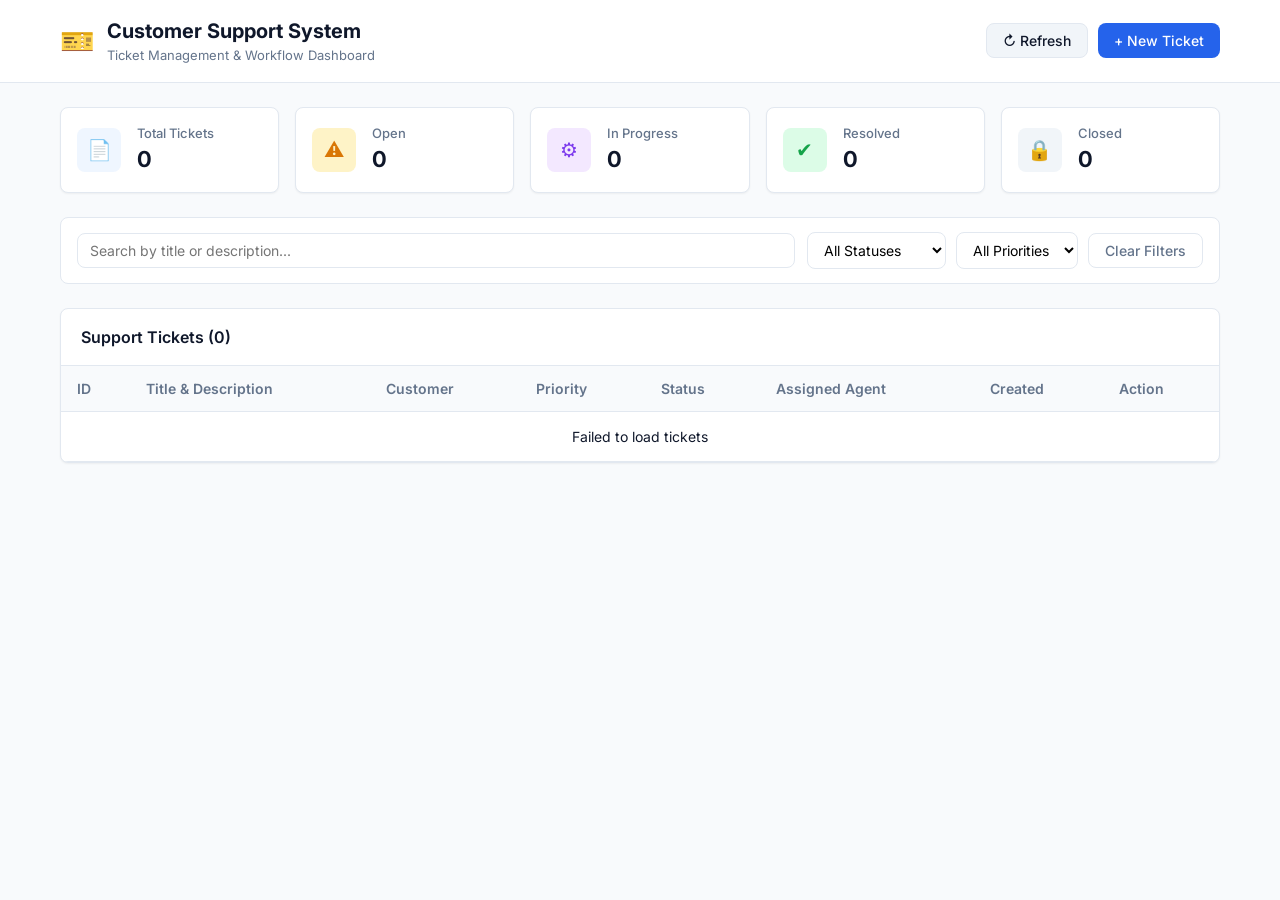
==== backend/src/main/resources/static/index.html @ 7a9b8d9b "refactor: organize project into backend, frontend, database, testing, and docs directories" ====
<!DOCTYPE html>
<html lang="en">
<head>
    <meta charset="UTF-8">
    <meta name="viewport" content="width=device-width, initial-scale=1.0">
    <title>Customer Support Ticket System</title>
    <link rel="stylesheet" href="css/style.css">
    <link rel="preconnect" href="https://fonts.googleapis.com">
    <link rel="preconnect" href="https://fonts.gstatic.com" crossorigin>
    <link href="https://fonts.googleapis.com/css2?family=Inter:wght@400;500;600;700&display=swap" rel="stylesheet">
</head>
<body>
    <header class="header">
        <div class="header-container">
            <div class="logo-area">
                <span class="logo-icon">&#127915;</span>
                <div>
                    <h1>Customer Support System</h1>
                    <p class="subtitle">Ticket Management & Workflow Dashboard</p>
                </div>
            </div>
            <div class="header-actions">
                <button id="btn-refresh" class="btn btn-secondary" onclick="loadDashboard()">&#x21bb; Refresh</button>
                <button id="btn-create-ticket" class="btn btn-primary" onclick="openCreateModal()">+ New Ticket</button>
            </div>
        </div>
    </header>

    <main class="container">
        <!-- Stats Dashboard -->
        <section class="stats-grid">
            <div class="stat-card" onclick="filterByStatus('')">
                <div class="stat-icon total-icon">&#128196;</div>
                <div class="stat-info">
                    <span class="stat-label">Total Tickets</span>
                    <span id="stat-total" class="stat-value">0</span>
                </div>
            </div>
            <div class="stat-card" onclick="filterByStatus('OPEN')">
                <div class="stat-icon open-icon">&#9888;</div>
                <div class="stat-info">
                    <span class="stat-label">Open</span>
                    <span id="stat-open" class="stat-value">0</span>
                </div>
            </div>
            <div class="stat-card" onclick="filterByStatus('IN_PROGRESS')">
                <div class="stat-icon progress-icon">&#9881;</div>
                <div class="stat-info">
                    <span class="stat-label">In Progress</span>
                    <span id="stat-progress" class="stat-value">0</span>
                </div>
            </div>
            <div class="stat-card" onclick="filterByStatus('RESOLVED')">
                <div class="stat-icon resolved-icon">&#10004;</div>
                <div class="stat-info">
                    <span class="stat-label">Resolved</span>
                    <span id="stat-resolved" class="stat-value">0</span>
                </div>
            </div>
            <div class="stat-card" onclick="filterByStatus('CLOSED')">
                <div class="stat-icon closed-icon">&#128274;</div>
                <div class="stat-info">
                    <span class="stat-label">Closed</span>
                    <span id="stat-closed" class="stat-value">0</span>
                </div>
            </div>
        </section>

        <!-- Filters & Search -->
        <section class="filter-section">
            <div class="search-box">
                <input type="text" id="search-input" placeholder="Search by title or description..." oninput="handleSearch()">
            </div>
            <div class="filter-controls">
                <select id="filter-status" onchange="handleFilter()">
                    <option value="">All Statuses</option>
                    <option value="OPEN">OPEN</option>
                    <option value="ASSIGNED">ASSIGNED</option>
                    <option value="IN_PROGRESS">IN PROGRESS</option>
                    <option value="RESOLVED">RESOLVED</option>
                    <option value="CLOSED">CLOSED</option>
                </select>
                <select id="filter-priority" onchange="handleFilter()">
                    <option value="">All Priorities</option>
                    <option value="URGENT">URGENT</option>
                    <option value="HIGH">HIGH</option>
                    <option value="MEDIUM">MEDIUM</option>
                    <option value="LOW">LOW</option>
                </select>
                <button class="btn btn-outline" onclick="resetFilters()">Clear Filters</button>
            </div>
        </section>

        <!-- Ticket Table View -->
        <section class="table-card">
            <div class="table-header">
                <h2>Support Tickets (<span id="ticket-count">0</span>)</h2>
            </div>
            <div class="table-responsive">
                <table class="data-table">
                    <thead>
                        <tr>
                            <th>ID</th>
                            <th>Title & Description</th>
                            <th>Customer</th>
                            <th>Priority</th>
                            <th>Status</th>
                            <th>Assigned Agent</th>
                            <th>Created</th>
                            <th>Action</th>
                        </tr>
                    </thead>
                    <tbody id="tickets-tbody">
                        <tr>
                            <td colspan="8" class="text-center py-4">Loading tickets...</td>
                        </tr>
                    </tbody>
                </table>
            </div>
        </section>
    </main>

    <!-- Create Ticket Modal -->
    <div id="modal-create" class="modal">
        <div class="modal-content">
            <div class="modal-header">
                <h3>Create New Support Ticket</h3>
                <button class="close-btn" onclick="closeModal('modal-create')">&times;</button>
            </div>
            <form id="create-ticket-form" onsubmit="handleCreateTicket(event)">
                <div class="form-group">
                    <label for="create-title">Title *</label>
                    <input type="text" id="create-title" required placeholder="Brief summary of the issue">
                </div>
                <div class="form-group">
                    <label for="create-customer">Customer *</label>
                    <select id="create-customer" required>
                        <option value="">-- Select Customer --</option>
                    </select>
                </div>
                <div class="form-group">
                    <label for="create-priority">Priority *</label>
                    <select id="create-priority" required>
                        <option value="LOW">LOW</option>
                        <option value="MEDIUM" selected>MEDIUM</option>
                        <option value="HIGH">HIGH</option>
                        <option value="URGENT">URGENT</option>
                    </select>
                </div>
                <div class="form-group">
                    <label for="create-description">Description *</label>
                    <textarea id="create-description" rows="4" required placeholder="Detailed description of the problem"></textarea>
                </div>
                <div class="modal-footer">
                    <button type="button" class="btn btn-secondary" onclick="closeModal('modal-create')">Cancel</button>
                    <button type="submit" class="btn btn-primary">Create Ticket</button>
                </div>
            </form>
        </div>
    </div>

    <!-- Ticket Detail & Workflow Modal -->
    <div id="modal-detail" class="modal">
        <div class="modal-content modal-lg">
            <div class="modal-header">
                <h3>Ticket #<span id="detail-id"></span>: <span id="detail-title"></span></h3>
                <button class="close-btn" onclick="closeModal('modal-detail')">&times;</button>
            </div>
            <div class="detail-body">
                <div class="detail-grid">
                    <div class="detail-item">
                        <span class="detail-label">Status</span>
                        <span id="detail-status-badge" class="badge"></span>
                    </div>
                    <div class="detail-item">
                        <span class="detail-label">Priority</span>
                        <span id="detail-priority-badge" class="badge"></span>
                    </div>
                    <div class="detail-item">
                        <span class="detail-label">Customer</span>
                        <span id="detail-customer" class="detail-val"></span>
                    </div>
                    <div class="detail-item">
                        <span class="detail-label">Assigned Agent</span>
                        <span id="detail-agent" class="detail-val"></span>
                    </div>
                    <div class="detail-item">
                        <span class="detail-label">Created At</span>
                        <span id="detail-created" class="detail-val"></span>
                    </div>
                    <div class="detail-item">
                        <span class="detail-label">Updated At</span>
                        <span id="detail-updated" class="detail-val"></span>
                    </div>
                </div>

                <div class="detail-section">
                    <h4>Description</h4>
                    <p id="detail-description" class="detail-text-box"></p>
                </div>

                <div id="resolution-notes-box" class="detail-section hidden">
                    <h4>Resolution Notes</h4>
                    <p id="detail-resolution" class="detail-text-box resolution-box"></p>
                </div>

                <!-- Workflow Actions Box -->
                <div class="workflow-box">
                    <h4>Workflow Actions</h4>
                    <div id="workflow-controls">
                        <!-- Dynamic workflow buttons rendered based on status -->
                    </div>
                </div>
            </div>
            <div class="modal-footer">
                <button type="button" class="btn btn-secondary" onclick="closeModal('modal-detail')">Close</button>
            </div>
        </div>
    </div>

    <!-- Toast Notification Container -->
    <div id="toast-container" class="toast-container"></div>

    <script src="js/app.js"></script>
</body>
</html>
---- backend/src/main/resources/static/css/style.css ----
:root {
    --bg-main: #f8fafc;
    --bg-card: #ffffff;
    --border-color: #e2e8f0;
    --text-main: #0f172a;
    --text-muted: #64748b;
    --primary: #2563eb;
    --primary-hover: #1d4ed8;
    --success: #16a34a;
    --warning: #d97706;
    --danger: #dc2626;
    --purple: #7c3aed;
    --gray: #64748b;
    --radius: 8px;
    --shadow-sm: 0 1px 2px 0 rgba(0, 0, 0, 0.05);
    --shadow-md: 0 4px 6px -1px rgba(0, 0, 0, 0.1), 0 2px 4px -2px rgba(0, 0, 0, 0.1);
}

* {
    box-sizing: border-box;
    margin: 0;
    padding: 0;
    font-family: 'Inter', -apple-system, BlinkMacSystemFont, 'Segoe UI', Roboto, sans-serif;
}

body {
    background-color: var(--bg-main);
    color: var(--text-main);
    line-height: 1.5;
    padding-bottom: 40px;
}

.container {
    max-width: 1200px;
    margin: 0 auto;
    padding: 0 20px;
}

/* Header */
.header {
    background: #ffffff;
    border-bottom: 1px solid var(--border-color);
    padding: 16px 0;
    margin-bottom: 24px;
}

.header-container {
    max-width: 1200px;
    margin: 0 auto;
    padding: 0 20px;
    display: flex;
    justify-content: space-between;
    align-items: center;
}

.logo-area {
    display: flex;
    align-items: center;
    gap: 12px;
}

.logo-icon {
    font-size: 28px;
}

.header h1 {
    font-size: 20px;
    font-weight: 700;
    color: var(--text-main);
}

.subtitle {
    font-size: 13px;
    color: var(--text-muted);
}

.header-actions {
    display: flex;
    gap: 10px;
}

/* Buttons */
.btn {
    padding: 8px 16px;
    border-radius: var(--radius);
    font-size: 14px;
    font-weight: 500;
    cursor: pointer;
    border: none;
    transition: all 0.2s ease;
    display: inline-flex;
    align-items: center;
    justify-content: center;
    gap: 6px;
}

.btn-primary {
    background-color: var(--primary);
    color: #ffffff;
}

.btn-primary:hover {
    background-color: var(--primary-hover);
}

.btn-secondary {
    background-color: #f1f5f9;
    color: var(--text-main);
    border: 1px solid var(--border-color);
}

.btn-secondary:hover {
    background-color: #e2e8f0;
}

.btn-outline {
    background: transparent;
    color: var(--text-muted);
    border: 1px solid var(--border-color);
}

.btn-outline:hover {
    background: #f1f5f9;
    color: var(--text-main);
}

.btn-success {
    background-color: var(--success);
    color: #ffffff;
}

.btn-success:hover {
    background-color: #15803d;
}

.btn-danger {
    background-color: var(--danger);
    color: #ffffff;
}

.btn-sm {
    padding: 4px 10px;
    font-size: 12px;
}

/* Stats Cards */
.stats-grid {
    display: grid;
    grid-template-columns: repeat(auto-fit, minmax(200px, 1fr));
    gap: 16px;
    margin-bottom: 24px;
}

.stat-card {
    background: var(--bg-card);
    border: 1px solid var(--border-color);
    border-radius: var(--radius);
    padding: 16px;
    display: flex;
    align-items: center;
    gap: 16px;
    box-shadow: var(--shadow-sm);
    cursor: pointer;
    transition: transform 0.15s ease, box-shadow 0.15s ease;
}

.stat-card:hover {
    transform: translateY(-2px);
    box-shadow: var(--shadow-md);
}

.stat-icon {
    width: 44px;
    height: 44px;
    border-radius: 8px;
    display: flex;
    align-items: center;
    justify-content: center;
    font-size: 20px;
}

.total-icon { background-color: #eff6ff; color: var(--primary); }
.open-icon { background-color: #fef3c7; color: var(--warning); }
.progress-icon { background-color: #f3e8ff; color: var(--purple); }
.resolved-icon { background-color: #dcfce7; color: var(--success); }
.closed-icon { background-color: #f1f5f9; color: var(--gray); }

.stat-info {
    display: flex;
    flex-direction: column;
}

.stat-label {
    font-size: 13px;
    color: var(--text-muted);
    font-weight: 500;
}

.stat-value {
    font-size: 22px;
    font-weight: 700;
    color: var(--text-main);
}

/* Filter Section */
.filter-section {
    background: var(--bg-card);
    border: 1px solid var(--border-color);
    border-radius: var(--radius);
    padding: 14px 16px;
    display: flex;
    flex-wrap: wrap;
    gap: 12px;
    margin-bottom: 24px;
    align-items: center;
}

.search-box {
    flex: 1;
    min-width: 220px;
}

.search-box input {
    width: 100%;
    padding: 8px 12px;
    border: 1px solid var(--border-color);
    border-radius: var(--radius);
    font-size: 14px;
    outline: none;
}

.search-box input:focus {
    border-color: var(--primary);
}

.filter-controls {
    display: flex;
    gap: 10px;
    align-items: center;
}

.filter-controls select {
    padding: 8px 12px;
    border: 1px solid var(--border-color);
    border-radius: var(--radius);
    font-size: 14px;
    background: #ffffff;
    outline: none;
}

/* Table Section */
.table-card {
    background: var(--bg-card);
    border: 1px solid var(--border-color);
    border-radius: var(--radius);
    box-shadow: var(--shadow-sm);
    overflow: hidden;
}

.table-header {
    padding: 16px 20px;
    border-bottom: 1px solid var(--border-color);
    display: flex;
    justify-content: space-between;
    align-items: center;
}

.table-header h2 {
    font-size: 16px;
    font-weight: 600;
}

.table-responsive {
    overflow-x: auto;
}

.data-table {
    width: 100%;
    border-collapse: collapse;
    text-align: left;
    font-size: 14px;
}

.data-table th {
    background: #f8fafc;
    color: var(--text-muted);
    font-weight: 600;
    padding: 12px 16px;
    border-bottom: 1px solid var(--border-color);
    white-space: nowrap;
}

.data-table td {
    padding: 14px 16px;
    border-bottom: 1px solid var(--border-color);
    vertical-align: middle;
}

.data-table tr:hover {
    background-color: #f8fafc;
}

.ticket-title-cell {
    max-width: 280px;
}

.ticket-title {
    font-weight: 600;
    color: var(--text-main);
    display: block;
    margin-bottom: 2px;
}

.ticket-desc {
    font-size: 12px;
    color: var(--text-muted);
    display: block;
    white-space: nowrap;
    overflow: hidden;
    text-overflow: ellipsis;
}

/* Badges */
.badge {
    display: inline-block;
    padding: 4px 8px;
    border-radius: 9999px;
    font-size: 11px;
    font-weight: 600;
    text-transform: uppercase;
    letter-spacing: 0.5px;
}

/* Status Badges */
.status-OPEN { background-color: #fef3c7; color: #92400e; }
.status-ASSIGNED { background-color: #e0e7ff; color: #3730a3; }
.status-IN_PROGRESS { background-color: #f3e8ff; color: #6b21a8; }
.status-RESOLVED { background-color: #dcfce7; color: #166534; }
.status-CLOSED { background-color: #f1f5f9; color: #475569; }

/* Priority Badges */
.priority-LOW { background-color: #f1f5f9; color: #475569; }
.priority-MEDIUM { background-color: #e0f2fe; color: #0369a1; }
.priority-HIGH { background-color: #ffedd5; color: #c2410c; }
.priority-URGENT { background-color: #fee2e2; color: #991b1b; }

/* Modal */
.modal {
    display: none;
    position: fixed;
    top: 0;
    left: 0;
    width: 100%;
    height: 100%;
    background-color: rgba(15, 23, 42, 0.5);
    backdrop-filter: blur(2px);
    z-index: 1000;
    align-items: center;
    justify-content: center;
}

.modal.active {
    display: flex;
}

.modal-content {
    background: #ffffff;
    border-radius: var(--radius);
    width: 100%;
    max-width: 540px;
    box-shadow: 0 20px 25px -5px rgba(0, 0, 0, 0.1), 0 10px 10px -5px rgba(0, 0, 0, 0.04);
    max-height: 90vh;
    overflow-y: auto;
}

.modal-lg {
    max-width: 680px;
}

.modal-header {
    padding: 16px 20px;
    border-bottom: 1px solid var(--border-color);
    display: flex;
    justify-content: space-between;
    align-items: center;
}

.modal-header h3 {
    font-size: 16px;
    font-weight: 600;
}

.close-btn {
    background: transparent;
    border: none;
    font-size: 24px;
    line-height: 1;
    color: var(--text-muted);
    cursor: pointer;
}

.close-btn:hover {
    color: var(--text-main);
}

.modal-footer {
    padding: 14px 20px;
    border-top: 1px solid var(--border-color);
    display: flex;
    justify-content: flex-end;
    gap: 10px;
}

/* Forms */
form {
    padding: 20px;
}

.form-group {
    margin-bottom: 16px;
}

.form-group label {
    display: block;
    font-size: 13px;
    font-weight: 500;
    margin-bottom: 6px;
    color: var(--text-main);
}

.form-group input,
.form-group select,
.form-group textarea {
    width: 100%;
    padding: 8px 12px;
    border: 1px solid var(--border-color);
    border-radius: var(--radius);
    font-size: 14px;
    outline: none;
}

.form-group input:focus,
.form-group select:focus,
.form-group textarea:focus {
    border-color: var(--primary);
}

/* Detail View Inside Modal */
.detail-body {
    padding: 20px;
}

.detail-grid {
    display: grid;
    grid-template-columns: 1fr 1fr;
    gap: 12px;
    margin-bottom: 18px;
    background: #f8fafc;
    padding: 14px;
    border-radius: var(--radius);
}

.detail-item {
    display: flex;
    flex-direction: column;
    gap: 4px;
}

.detail-label {
    font-size: 12px;
    color: var(--text-muted);
    font-weight: 500;
}

.detail-val {
    font-size: 14px;
    font-weight: 600;
    color: var(--text-main);
}

.detail-section {
    margin-bottom: 18px;
}

.detail-section h4 {
    font-size: 13px;
    font-weight: 600;
    margin-bottom: 6px;
    color: var(--text-muted);
    text-transform: uppercase;
    letter-spacing: 0.5px;
}

.detail-text-box {
    background: #f8fafc;
    border: 1px solid var(--border-color);
    border-radius: var(--radius);
    padding: 12px;
    font-size: 14px;
    line-height: 1.5;
    white-space: pre-wrap;
}

.resolution-box {
    background: #f0fdf4;
    border-color: #bbf7d0;
    color: #166534;
}

.workflow-box {
    background: #eff6ff;
    border: 1px solid #bfdbfe;
    border-radius: var(--radius);
    padding: 14px;
}

.workflow-box h4 {
    font-size: 13px;
    font-weight: 600;
    color: #1e40af;
    margin-bottom: 10px;
    text-transform: uppercase;
}

.workflow-action-row {
    display: flex;
    gap: 10px;
    align-items: center;
    flex-wrap: wrap;
}

.workflow-action-row select {
    padding: 6px 12px;
    border-radius: var(--radius);
    border: 1px solid #93c5fd;
    background: #fff;
    font-size: 13px;
}

.workflow-action-row textarea {
    width: 100%;
    margin-bottom: 8px;
    padding: 8px;
    border-radius: var(--radius);
    border: 1px solid #93c5fd;
    font-size: 13px;
}

/* Toast Notifications */
.toast-container {
    position: fixed;
    bottom: 20px;
    right: 20px;
    display: flex;
    flex-direction: column;
    gap: 10px;
    z-index: 2000;
}

.toast {
    padding: 12px 18px;
    background: #1e293b;
    color: #ffffff;
    border-radius: var(--radius);
    font-size: 14px;
    box-shadow: var(--shadow-md);
    display: flex;
    align-items: center;
    gap: 8px;
    animation: slideIn 0.2s ease forwards;
}

.toast-success { background-color: #16a34a; }
.toast-error { background-color: #dc2626; }

@keyframes slideIn {
    from { transform: translateX(100%); opacity: 0; }
    to { transform: translateX(0); opacity: 1; }
}

.hidden { display: none !important; }
.text-center { text-align: center; }
.py-4 { padding-top: 16px; padding-bottom: 16px; }
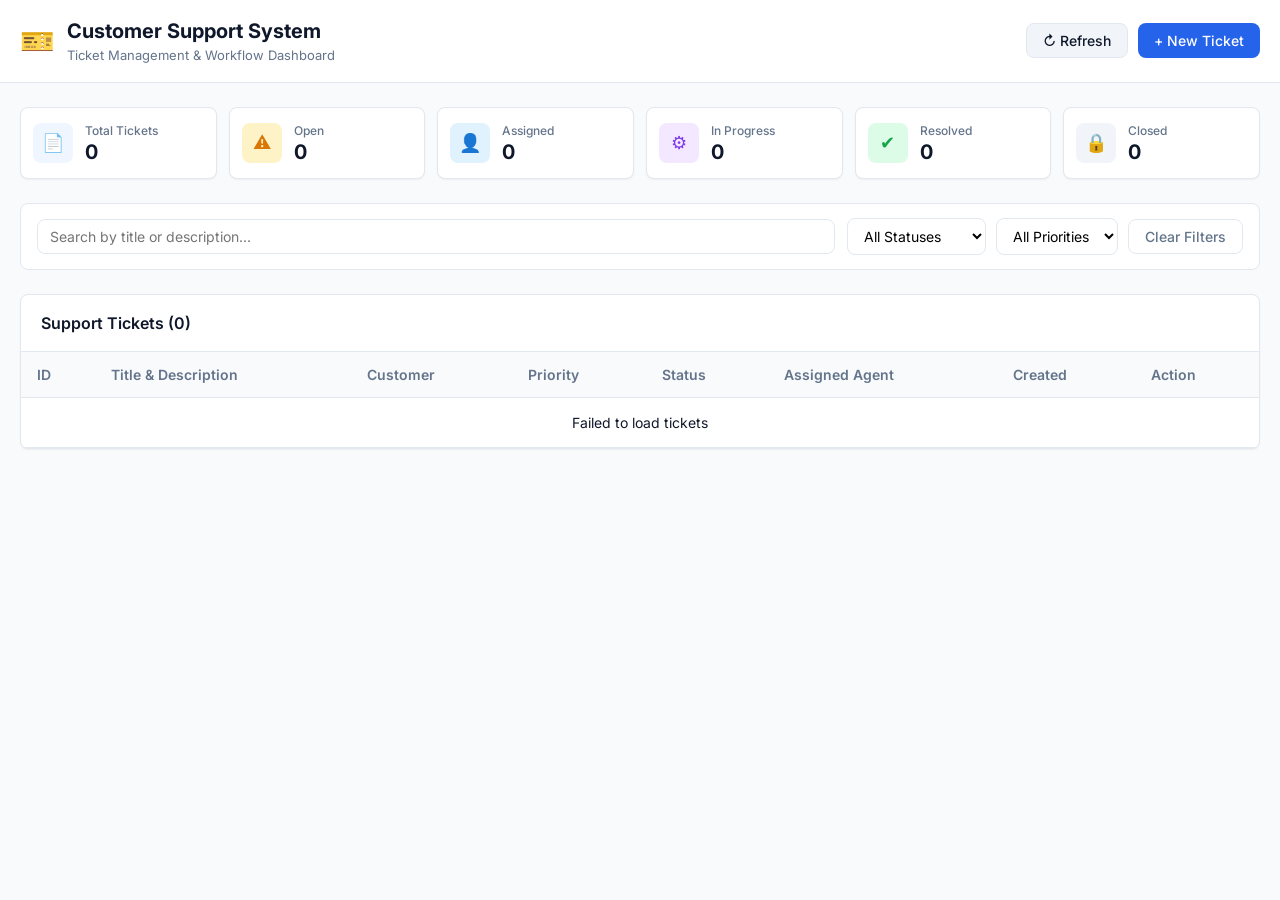
==== commit b316ea93: "Added Assigned dashboard card and updated ticket statistics" ====
--- a/backend/src/main/resources/static/index.html
+++ b/backend/src/main/resources/static/index.html
@@ -41,6 +41,13 @@
                 <div class="stat-info">
                     <span class="stat-label">Open</span>
                     <span id="stat-open" class="stat-value">0</span>
+                </div>
+            </div>
+            <div class="stat-card" onclick="filterByStatus('ASSIGNED')">
+                <div class="stat-icon assigned-icon">&#128100;</div>
+                <div class="stat-info">
+                    <span class="stat-label">Assigned</span>
+                    <span id="stat-assigned" class="stat-value">0</span>
                 </div>
             </div>
             <div class="stat-card" onclick="filterByStatus('IN_PROGRESS')">
--- a/backend/src/main/resources/static/css/style.css
+++ b/backend/src/main/resources/static/css/style.css
@@ -31,7 +31,7 @@
 }
 
 .container {
-    max-width: 1200px;
+    max-width: 1280px;
     margin: 0 auto;
     padding: 0 20px;
 }
@@ -45,7 +45,7 @@
 }
 
 .header-container {
-    max-width: 1200px;
+    max-width: 1280px;
     margin: 0 auto;
     padding: 0 20px;
     display: flex;
@@ -146,8 +146,8 @@
 /* Stats Cards */
 .stats-grid {
     display: grid;
-    grid-template-columns: repeat(auto-fit, minmax(200px, 1fr));
-    gap: 16px;
+    grid-template-columns: repeat(6, 1fr);
+    gap: 12px;
     margin-bottom: 24px;
 }
 
@@ -155,13 +155,15 @@
     background: var(--bg-card);
     border: 1px solid var(--border-color);
     border-radius: var(--radius);
-    padding: 16px;
-    display: flex;
-    align-items: center;
-    gap: 16px;
+    padding: 14px 12px;
+    display: flex;
+    align-items: center;
+    gap: 12px;
     box-shadow: var(--shadow-sm);
     cursor: pointer;
     transition: transform 0.15s ease, box-shadow 0.15s ease;
+    height: 100%;
+    min-width: 0;
 }
 
 .stat-card:hover {
@@ -170,17 +172,19 @@
 }
 
 .stat-icon {
-    width: 44px;
-    height: 44px;
+    width: 40px;
+    height: 40px;
     border-radius: 8px;
     display: flex;
     align-items: center;
     justify-content: center;
-    font-size: 20px;
+    font-size: 18px;
+    flex-shrink: 0;
 }
 
 .total-icon { background-color: #eff6ff; color: var(--primary); }
 .open-icon { background-color: #fef3c7; color: var(--warning); }
+.assigned-icon { background-color: #e0f2fe; color: #0284c7; }
 .progress-icon { background-color: #f3e8ff; color: var(--purple); }
 .resolved-icon { background-color: #dcfce7; color: var(--success); }
 .closed-icon { background-color: #f1f5f9; color: var(--gray); }
@@ -188,18 +192,42 @@
 .stat-info {
     display: flex;
     flex-direction: column;
+    min-width: 0;
 }
 
 .stat-label {
-    font-size: 13px;
+    font-size: 12px;
     color: var(--text-muted);
     font-weight: 500;
+    white-space: nowrap;
+    overflow: hidden;
+    text-overflow: ellipsis;
 }
 
 .stat-value {
-    font-size: 22px;
+    font-size: 20px;
     font-weight: 700;
     color: var(--text-main);
+    line-height: 1.2;
+}
+
+/* Responsive Grid for Stats Cards */
+@media (max-width: 1024px) {
+    .stats-grid {
+        grid-template-columns: repeat(3, 1fr);
+    }
+}
+
+@media (max-width: 640px) {
+    .stats-grid {
+        grid-template-columns: repeat(2, 1fr);
+    }
+}
+
+@media (max-width: 400px) {
+    .stats-grid {
+        grid-template-columns: 1fr;
+    }
 }
 
 /* Filter Section */
